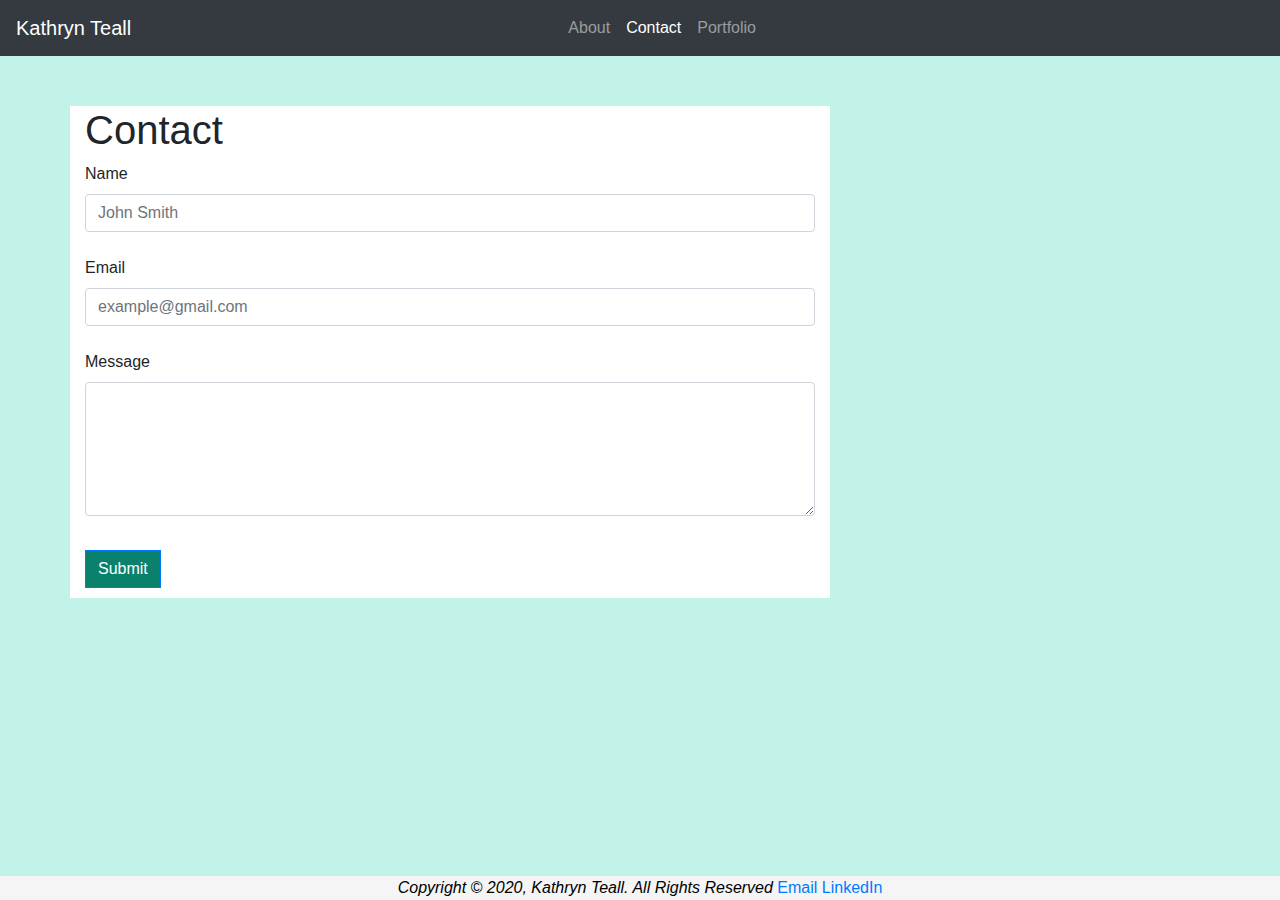
==== contact.html @ 61c362ba "Media queries and footer changes" ====
<!DOCTYPE html>
<html lang="en">
<head>
    <meta charset="UTF-8">
    <meta name="viewport" content="width-device-width, initial-scale=1">
    <title>Contact Info</title>
    <link rel="stylesheet" href="https://stackpath.bootstrapcdn.com/bootstrap/4.4.1/css/bootstrap.min.css" integrity="sha384-Vkoo8x4CGsO3+Hhxv8T/Q5PaXtkKtu6ug5TOeNV6gBiFeWPGFN9MuhOf23Q9Ifjh" crossorigin="anonymous">
    <link rel="stylesheet" type="text/css" href="style.css">
</head>
<body>
    <!-- Start Nav -->
    <nav class="navbar navbar-expand-lg navbar-dark bg-dark">
        <a class="navbar-brand" href="#">Kathryn Teall</a>
        <button class="navbar-toggler" type="button" data-toggle="collapse" data-target="#navbarNav" aria-controls="navbarNav" aria-expanded="false" aria-label="Toggle navigation">
          <span class="navbar-toggler-icon"></span>
        </button>
        <div class="collapse navbar-collapse" id="navbarNav">
          <ul class="navbar-nav ml-auto">
            <li class="nav-item">
              <a class="nav-link" href="index.html">About</a>
            </li>
            <li class="nav-item active">
              <a class="nav-link" href="#">Contact <span class="sr-only">(current)</span></a>
            </li>
            <li class="nav-item">
              <a class="nav-link" href="portfolio.html">Portfolio</a>
            </li>
          </ul>
        </div>
      </nav>
      <!-- End Nav -->
      <main class="container">
        <form>
          <section class="row">
            <header class="col-md-8">
              <h1 id="contact">Contact</h1>
            </header>
          </section>
          <section class="row">                                                                                                                                                                                                                              
            <article class="col-md-8">
              <label for="name">Name</label><br> 
              <input type="text" class="form-control" placeholder="John Smith"><br>
            </article>
          </section>  
          <section class="row">  
            <article class="col-md-8">
              <label for="email">Email</label><br>   
              <input type="email" class="form-control" placeholder="example@gmail.com"><br>
            </article>
          </section>
          <section class="row">
            <article class="col-md-8">
              <label for="Message">Message</label><br> 
              <textarea class="form-control" rows="5" id="comment"></textarea><br>
            </article>
          </section>
          <section class="row">
            <article class="col-md-8">
              <button type="button" class="btn btn-primary btn-custom">Submit</button>
            </article>
          </section>
        </form>
      </main>
      <footer>
        <em>Copyright &copy; 2020, Kathryn Teall.  All Rights Reserved</em>
          <a href="mailto:katgrace0808@gmail.com?subject=Portfolio" class="footer-email">Email</a>
          <a href="https://www.linkedin.com/in/kathrynteall79688825" class="footer-links">LinkedIn</a>
      </footer>
</body>
</html>
---- style.css ----
body {
    background-color: #85e7d280;
    font-family: sans-serif;
    padding-bottom: 50px;
}

.navbar-nav {
    margin-right: 500px;
}

.container {
    margin-top: 50px;
    margin-bottom: 50px;
}

.col-md-8,
#contact {
    background-color: white;
}

#aboutme {
    color: black;
}

.btn-custom {
    margin-top: 10px;
    margin-bottom: 10px;
    border-radius: 0;
    background-color: #09816d;
}

.text-block:link {
    color: white;
}

.text-block {
    position: absolute;
    text-align: center;
    top: 85%;
    background-color: #0e413680;
    color: white;
    width: 60%;
    padding: 5px;
    margin-left: 20px;
}

.col-md-4 {
    padding: 20px;
}

footer {
    position: fixed;
    left: 0;
    bottom: 0;
    margin-top: 50px;
    width: 100%;
    background-color: whitesmoke;
    color: black;
    text-align: center;
}

@media screen and (max-width: 576px) {
    body {
        width: 100%;
    }
}
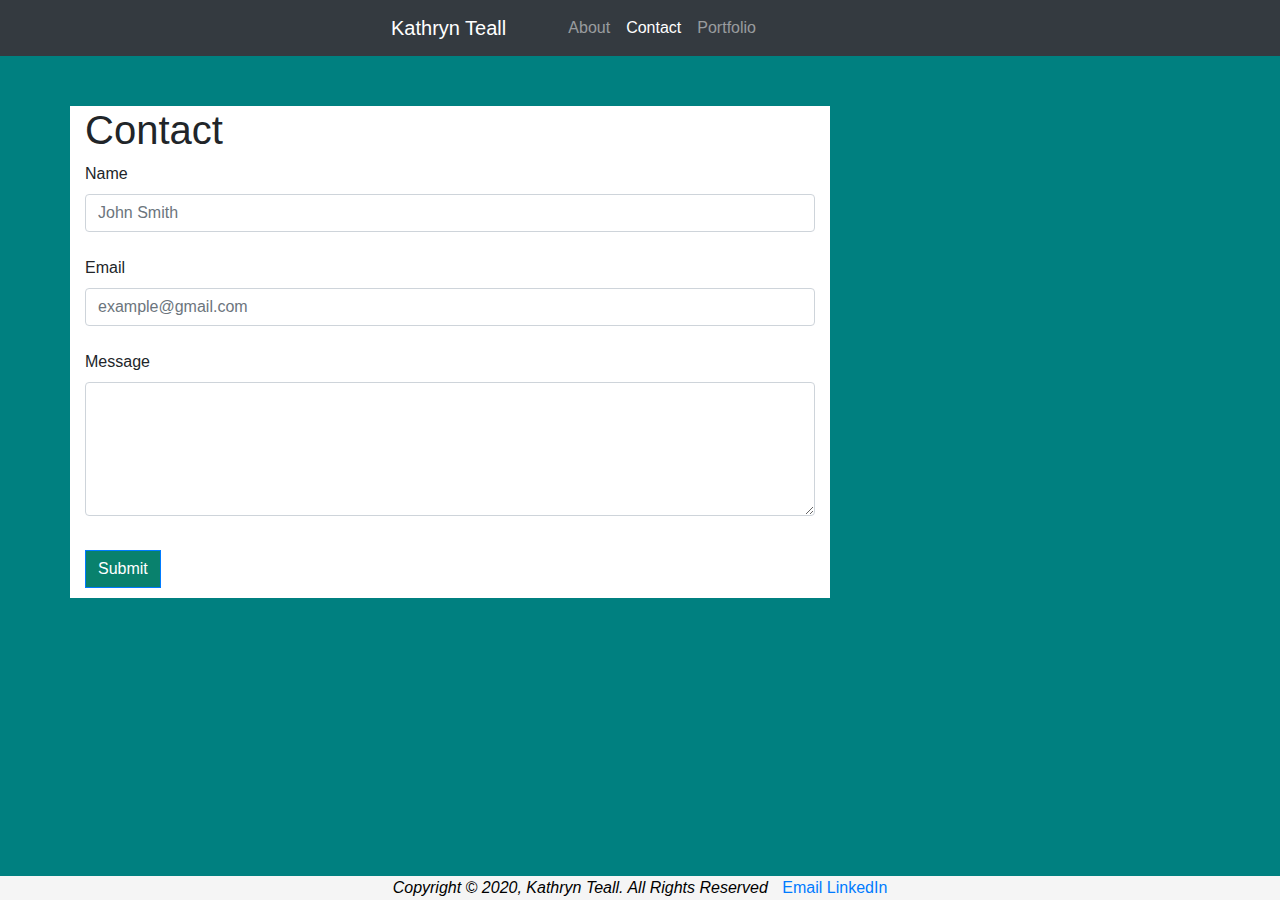
==== commit 663a8080: "Media Query updates" ====
--- a/contact.html
+++ b/contact.html
@@ -8,7 +8,8 @@
     <link rel="stylesheet" type="text/css" href="style.css">
 </head>
 <body>
-    <!-- Start Nav -->
+  <div class="backgroundimg" style="background-image: url('https://i.pinimg.com/originals/97/05/4f/97054f8c1bff3179813aecdfd2988cdb.jpg');">  
+  <!-- Start Nav -->
     <nav class="navbar navbar-expand-lg navbar-dark bg-dark">
         <a class="navbar-brand" href="#">Kathryn Teall</a>
         <button class="navbar-toggler" type="button" data-toggle="collapse" data-target="#navbarNav" aria-controls="navbarNav" aria-expanded="false" aria-label="Toggle navigation">
@@ -66,5 +67,6 @@
           <a href="mailto:katgrace0808@gmail.com?subject=Portfolio" class="footer-email">Email</a>
           <a href="https://www.linkedin.com/in/kathrynteall79688825" class="footer-links">LinkedIn</a>
       </footer>
+  </div>
 </body>
 </html>--- a/style.css
+++ b/style.css
@@ -1,11 +1,24 @@
 body {
-    background-color: #85e7d280;
     font-family: sans-serif;
-    padding-bottom: 50px;
+    background-color: teal;
+}
+
+.backgroundimg {
+    height: 100vh;
 }
 
 .navbar-nav {
     margin-right: 500px;
+}
+
+.navbar-brand {
+    padding-left: 375px;
+}
+
+@media screen and (max-width: 576px) {
+    .navbar-brand {
+        padding-left: 0 !important;
+    }
 }
 
 .container {
@@ -20,6 +33,10 @@
 
 #aboutme {
     color: black;
+}
+
+.headshot {
+    grid-row-end: span 3;
 }
 
 .btn-custom {
@@ -37,7 +54,7 @@
     position: absolute;
     text-align: center;
     top: 85%;
-    background-color: #0e413680;
+    background-color: #033a2e80;
     color: white;
     width: 60%;
     padding: 5px;
@@ -59,8 +76,6 @@
     text-align: center;
 }
 
-@media screen and (max-width: 576px) {
-    body {
-        width: 100%;
-    }
+.footer-email {
+    padding-left: 10px;
 }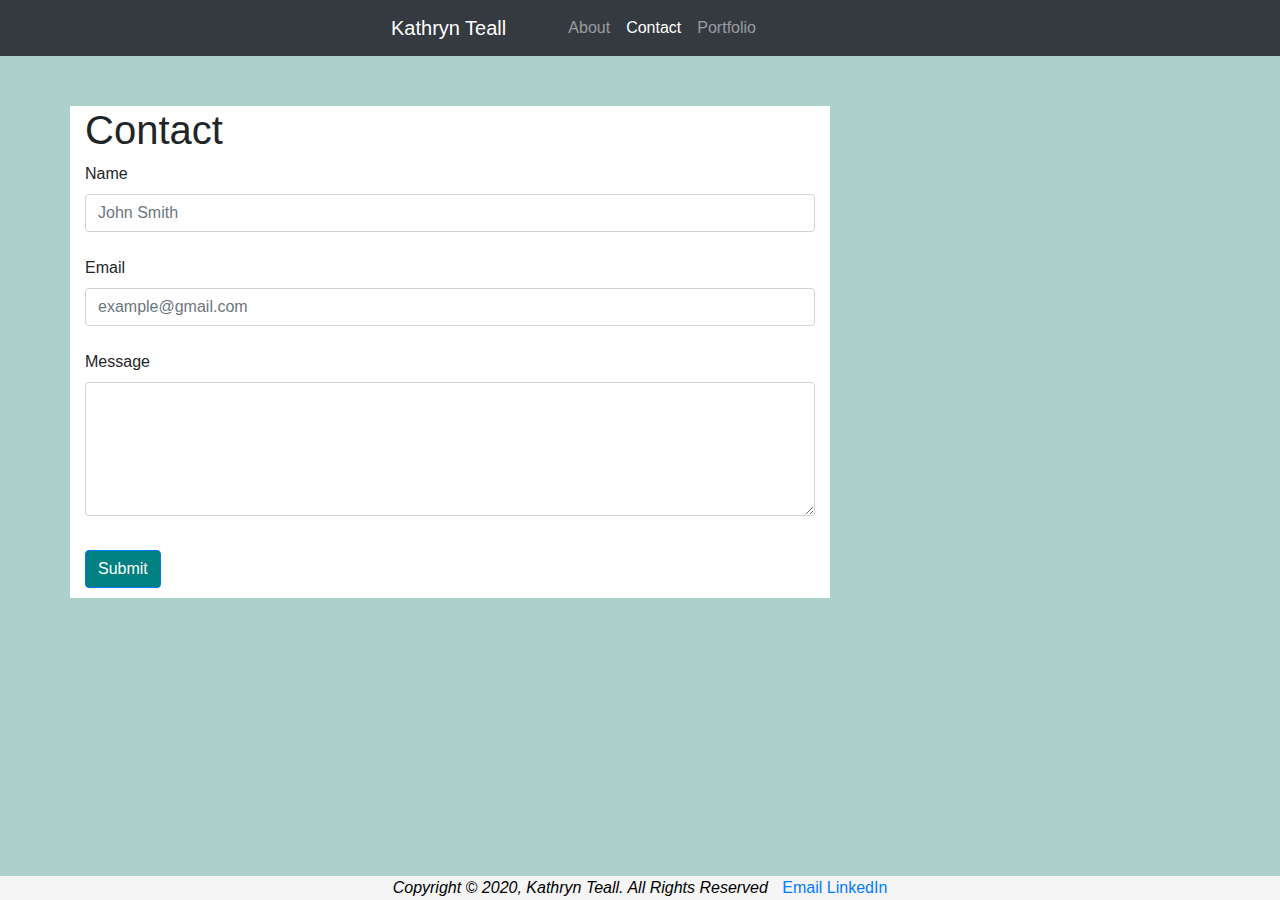
==== commit a75f131b: "Removed background images" ====
--- a/contact.html
+++ b/contact.html
@@ -8,7 +8,7 @@
     <link rel="stylesheet" type="text/css" href="style.css">
 </head>
 <body>
-  <div class="backgroundimg" style="background-image: url('https://i.pinimg.com/originals/97/05/4f/97054f8c1bff3179813aecdfd2988cdb.jpg');">  
+    
   <!-- Start Nav -->
     <nav class="navbar navbar-expand-lg navbar-dark bg-dark">
         <a class="navbar-brand" href="#">Kathryn Teall</a>
@@ -67,6 +67,5 @@
           <a href="mailto:katgrace0808@gmail.com?subject=Portfolio" class="footer-email">Email</a>
           <a href="https://www.linkedin.com/in/kathrynteall79688825" class="footer-links">LinkedIn</a>
       </footer>
-  </div>
-</body>
+  </body>
 </html>--- a/style.css
+++ b/style.css
@@ -1,10 +1,6 @@
 body {
     font-family: sans-serif;
-    background-color: teal;
-}
-
-.backgroundimg {
-    height: 100vh;
+    background-color: #acd1cb;
 }
 
 .navbar-nav {
@@ -15,9 +11,13 @@
     padding-left: 375px;
 }
 
-@media screen and (max-width: 576px) {
+@media screen and (max-width: 640px) {
     .navbar-brand {
         padding-left: 0 !important;
+    }
+    .headshot {
+        height: 200px;
+        width: 150px;
     }
 }
 
@@ -35,15 +35,11 @@
     color: black;
 }
 
-.headshot {
-    grid-row-end: span 3;
-}
-
 .btn-custom {
     margin-top: 10px;
     margin-bottom: 10px;
-    border-radius: 0;
-    background-color: #09816d;
+    border-radius: 100;
+    background-color: teal;
 }
 
 .text-block:link {
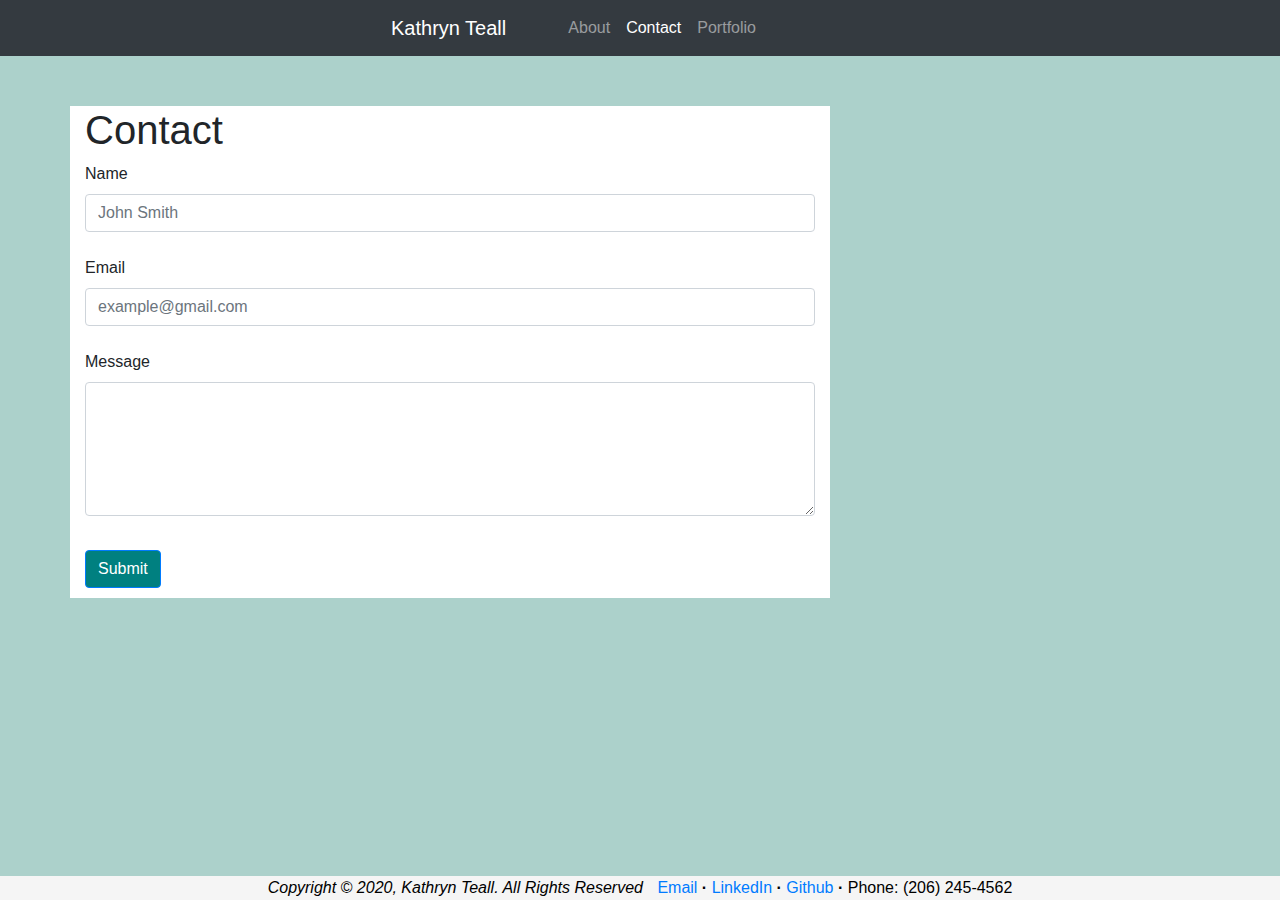
==== commit fc3aafa6: "Added links and updated contact info" ====
--- a/contact.html
+++ b/contact.html
@@ -8,8 +8,6 @@
     <link rel="stylesheet" type="text/css" href="style.css">
 </head>
 <body>
-    
-  <!-- Start Nav -->
     <nav class="navbar navbar-expand-lg navbar-dark bg-dark">
         <a class="navbar-brand" href="#">Kathryn Teall</a>
         <button class="navbar-toggler" type="button" data-toggle="collapse" data-target="#navbarNav" aria-controls="navbarNav" aria-expanded="false" aria-label="Toggle navigation">
@@ -29,7 +27,6 @@
           </ul>
         </div>
       </nav>
-      <!-- End Nav -->
       <main class="container">
         <form>
           <section class="row">
@@ -65,7 +62,12 @@
       <footer>
         <em>Copyright &copy; 2020, Kathryn Teall.  All Rights Reserved</em>
           <a href="mailto:katgrace0808@gmail.com?subject=Portfolio" class="footer-email">Email</a>
+          <strong class="footer-dots">·</strong>
           <a href="https://www.linkedin.com/in/kathrynteall79688825" class="footer-links">LinkedIn</a>
+          <strong class="footer-dots">·</strong>
+          <a href="https://github.com/katgrace0808" class="footer-links">Github</a>
+          <strong class="footer-dots">·</strong>
+          <a class="footer-phone">Phone: (206) 245-4562</a>
       </footer>
   </body>
 </html>--- a/style.css
+++ b/style.css
@@ -58,7 +58,7 @@
 }
 
 .col-md-4 {
-    padding: 20px;
+    padding: 50px;
 }
 
 footer {
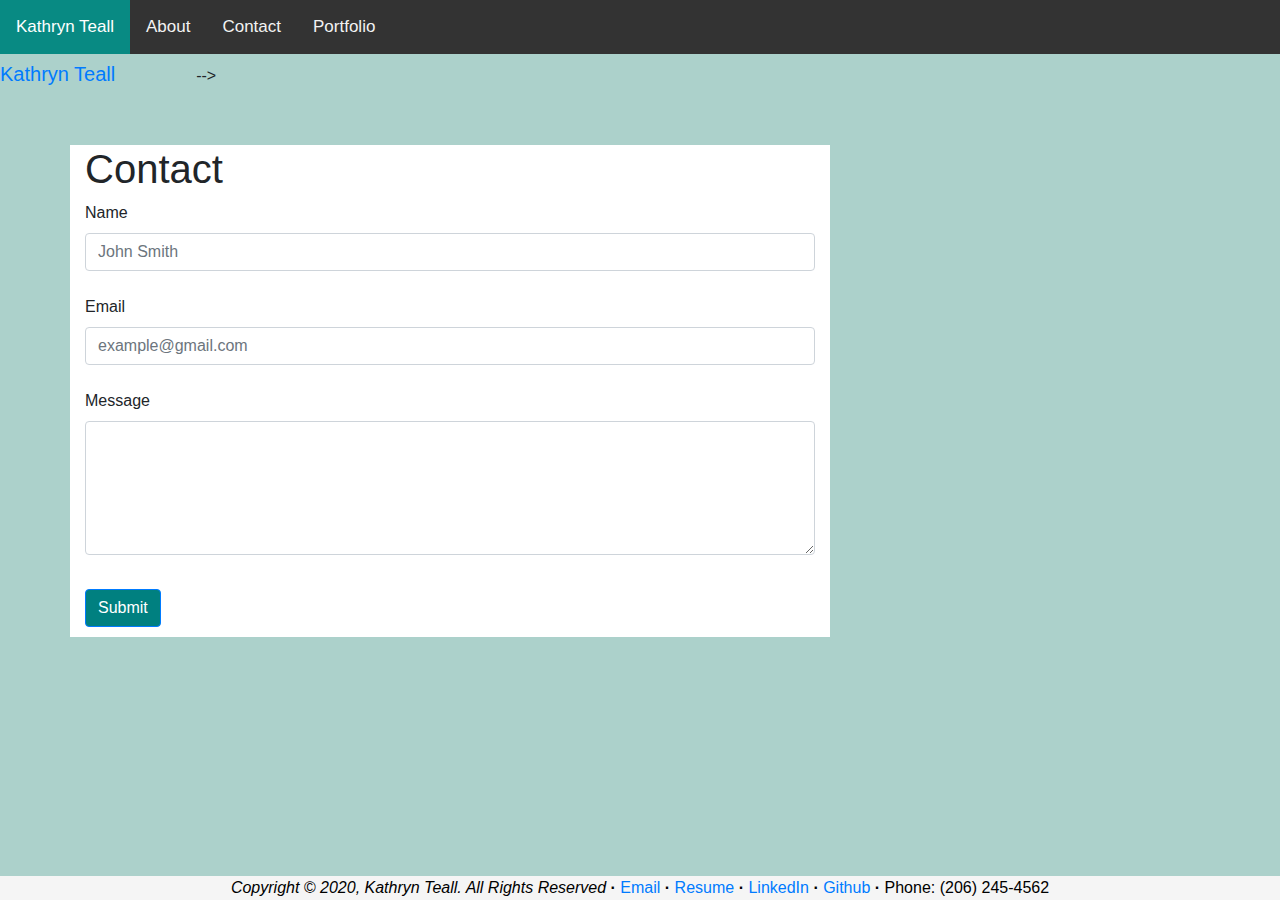
==== commit 988f5625: "Repos added" ====
--- a/contact.html
+++ b/contact.html
@@ -1,73 +1,92 @@
 <!DOCTYPE html>
 <html lang="en">
+
 <head>
-    <meta charset="UTF-8">
-    <meta name="viewport" content="width-device-width, initial-scale=1">
-    <title>Contact Info</title>
-    <link rel="stylesheet" href="https://stackpath.bootstrapcdn.com/bootstrap/4.4.1/css/bootstrap.min.css" integrity="sha384-Vkoo8x4CGsO3+Hhxv8T/Q5PaXtkKtu6ug5TOeNV6gBiFeWPGFN9MuhOf23Q9Ifjh" crossorigin="anonymous">
-    <link rel="stylesheet" type="text/css" href="style.css">
+  <meta charset="UTF-8">
+  <meta name="viewport" content="width-device-width, initial-scale=1">
+  <title>Contact Info</title>
+  <link rel="stylesheet" href="https://stackpath.bootstrapcdn.com/bootstrap/4.4.1/css/bootstrap.min.css"
+    integrity="sha384-Vkoo8x4CGsO3+Hhxv8T/Q5PaXtkKtu6ug5TOeNV6gBiFeWPGFN9MuhOf23Q9Ifjh" crossorigin="anonymous">
+  <link rel="stylesheet" href="https://cdnjs.cloudflare.com/ajax/libs/font-awesome/4.7.0/css/font-awesome.min.css">
+  <link rel="stylesheet" type="text/css" href="style.css">
 </head>
+
 <body>
-    <nav class="navbar navbar-expand-lg navbar-dark bg-dark">
-        <a class="navbar-brand" href="#">Kathryn Teall</a>
-        <button class="navbar-toggler" type="button" data-toggle="collapse" data-target="#navbarNav" aria-controls="navbarNav" aria-expanded="false" aria-label="Toggle navigation">
-          <span class="navbar-toggler-icon"></span>
-        </button>
-        <div class="collapse navbar-collapse" id="navbarNav">
-          <ul class="navbar-nav ml-auto">
-            <li class="nav-item">
-              <a class="nav-link" href="index.html">About</a>
-            </li>
-            <li class="nav-item active">
-              <a class="nav-link" href="#">Contact <span class="sr-only">(current)</span></a>
-            </li>
-            <li class="nav-item">
-              <a class="nav-link" href="portfolio.html">Portfolio</a>
-            </li>
-          </ul>
-        </div>
-      </nav>
-      <main class="container">
-        <form>
-          <section class="row">
-            <header class="col-md-8">
-              <h1 id="contact">Contact</h1>
-            </header>
-          </section>
-          <section class="row">                                                                                                                                                                                                                              
-            <article class="col-md-8">
-              <label for="name">Name</label><br> 
-              <input type="text" class="form-control" placeholder="John Smith"><br>
-            </article>
-          </section>  
-          <section class="row">  
-            <article class="col-md-8">
-              <label for="email">Email</label><br>   
-              <input type="email" class="form-control" placeholder="example@gmail.com"><br>
-            </article>
-          </section>
-          <section class="row">
-            <article class="col-md-8">
-              <label for="Message">Message</label><br> 
-              <textarea class="form-control" rows="5" id="comment"></textarea><br>
-            </article>
-          </section>
-          <section class="row">
-            <article class="col-md-8">
-              <button type="button" class="btn btn-primary btn-custom">Submit</button>
-            </article>
-          </section>
-        </form>
-      </main>
-      <footer>
-        <em>Copyright &copy; 2020, Kathryn Teall.  All Rights Reserved</em>
-          <a href="mailto:katgrace0808@gmail.com?subject=Portfolio" class="footer-email">Email</a>
-          <strong class="footer-dots">·</strong>
-          <a href="https://www.linkedin.com/in/kathrynteall79688825" class="footer-links">LinkedIn</a>
-          <strong class="footer-dots">·</strong>
-          <a href="https://github.com/katgrace0808" class="footer-links">Github</a>
-          <strong class="footer-dots">·</strong>
-          <a class="footer-phone">Phone: (206) 245-4562</a>
-      </footer>
-  </body>
+
+  <nav class="topnav" id="myTopnav">
+    <a href="#home" class="active">Kathryn Teall</a>
+    <a class="nav-link" href="index.html">About <span class="sr-only">(current)</span></a>
+    <a class="nav-link" href="#">Contact</a>
+    <a class="nav-link" href="portfolio.html">Portfolio</a>
+    <a href="javascript:void(0);" class="icon" onclick="myFunction()">
+      <i class="fa fa-bars"></i>
+    </a>
+  </nav>
+  <a class="navbar-brand" href="#">Kathryn Teall</a>
+  <button class="navbar-toggler" type="button" data-toggle="collapse" data-target="#navbarNav" aria-controls="navbarNav"
+    aria-expanded="false" aria-label="Toggle navigation">
+    <span class="navbar-toggler-icon"></span>
+  </button>
+  <div class="collapse navbar-collapse" id="navbarNav">
+    <ul class="navbar-nav ml-auto">
+      <li class="nav-item">
+        <a class="nav-link" href="index.html">About</a>
+      </li>
+      <li class="nav-item active">
+        <a class="nav-link" href="#">Contact <span class="sr-only">(current)</span></a>
+      </li>
+      <li class="nav-item">
+        <a class="nav-link" href="portfolio.html">Portfolio</a>
+      </li>
+    </ul>
+  </div>
+  </nav> -->
+  <main class="container">
+    <form>
+      <section class="row">
+        <header class="col-md-8">
+          <h1 id="contact">Contact</h1>
+        </header>
+      </section>
+      <section class="row">
+        <article class="col-md-8">
+          <label for="name">Name</label><br>
+          <input type="text" class="form-control" placeholder="John Smith"><br>
+        </article>
+      </section>
+      <section class="row">
+        <article class="col-md-8">
+          <label for="email">Email</label><br>
+          <input type="email" class="form-control" placeholder="example@gmail.com"><br>
+        </article>
+      </section>
+      <section class="row">
+        <article class="col-md-8">
+          <label for="Message">Message</label><br>
+          <textarea class="form-control" rows="5" id="comment"></textarea><br>
+        </article>
+      </section>
+      <section class="row">
+        <article class="col-md-8">
+          <button type="button" class="btn btn-primary btn-custom">Submit</button>
+        </article>
+      </section>
+    </form>
+  </main>
+  <footer>
+    <em>Copyright &copy; 2020, Kathryn Teall. All Rights Reserved</em>
+    <strong class="footer-dots">·</strong>
+    <a href="mailto:katgrace0808@gmail.com?subject=Portfolio" class="footer-email">Email</a>
+    <strong class="footer-dots">·</strong>
+    <a href="assets/Kathryn-Teall-Resume.pdf" class="footer-resume">Resume</a>
+    <strong class="footer-dots">·</strong>
+    <a href="https://www.linkedin.com/in/kathrynteall79688825" class="footer-links">LinkedIn</a>
+    <strong class="footer-dots">·</strong>
+    <a href="https://github.com/katgrace0808" class="footer-links">Github</a>
+    <strong class="footer-dots">·</strong>
+    <a class="footer-phone">Phone: (206) 245-4562</a>
+  </footer>
+  <script src="script.js"></script>
+</body>
+
 </html>--- a/style.css
+++ b/style.css
@@ -3,23 +3,63 @@
     background-color: #acd1cb;
 }
 
-.navbar-nav {
-    margin-right: 500px;
-}
-
-.navbar-brand {
-    padding-left: 375px;
-}
-
 @media screen and (max-width: 640px) {
-    .navbar-brand {
-        padding-left: 0 !important;
-    }
     .headshot {
         height: 200px;
         width: 150px;
     }
 }
+
+.topnav {
+    background-color: #333;
+    overflow: hidden;
+  }
+  
+  .topnav a {
+    float: left;
+    display: block;
+    color: #f2f2f2;
+    text-align: center;
+    padding: 14px 16px;
+    text-decoration: none;
+    font-size: 17px;
+  }
+  
+  .topnav a:hover {
+    background-color: #ddd;
+    color: black;
+  }
+  
+  .topnav a.active {
+    background-color: rgb(8, 138, 131);
+    color: white;
+  }
+  
+  .topnav .icon {
+    display: none;
+  }
+
+@media screen and (max-width: 600px) {
+    .topnav a:not(:first-child) {display: none;}
+    .topnav a.icon {
+      float: right;
+      display: block;
+    }
+  }
+  
+  @media screen and (max-width: 600px) {
+    .topnav.responsive {position: relative;}
+    .topnav.responsive a.icon {
+      position: absolute;
+      right: 0;
+      top: 0;
+    }
+    .topnav.responsive a {
+      float: none;
+      display: block;
+      text-align: left;
+    }
+  }
 
 .container {
     margin-top: 50px;
@@ -58,7 +98,7 @@
 }
 
 .col-md-4 {
-    padding: 50px;
+    padding: 20px;
 }
 
 footer {
@@ -70,8 +110,4 @@
     background-color: whitesmoke;
     color: black;
     text-align: center;
-}
-
-.footer-email {
-    padding-left: 10px;
 }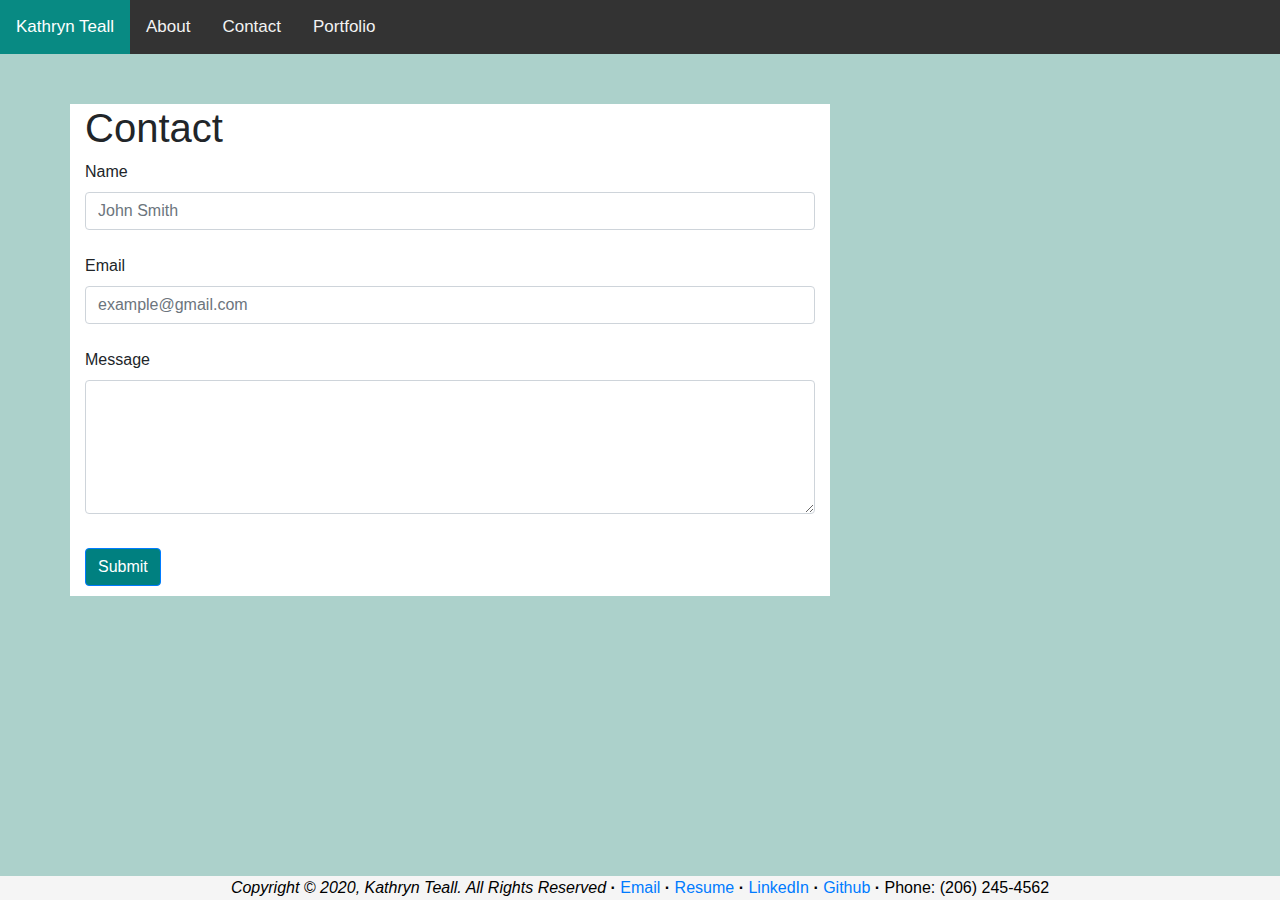
==== commit f776cc0b: "Contact update" ====
--- a/contact.html
+++ b/contact.html
@@ -22,25 +22,6 @@
       <i class="fa fa-bars"></i>
     </a>
   </nav>
-  <a class="navbar-brand" href="#">Kathryn Teall</a>
-  <button class="navbar-toggler" type="button" data-toggle="collapse" data-target="#navbarNav" aria-controls="navbarNav"
-    aria-expanded="false" aria-label="Toggle navigation">
-    <span class="navbar-toggler-icon"></span>
-  </button>
-  <div class="collapse navbar-collapse" id="navbarNav">
-    <ul class="navbar-nav ml-auto">
-      <li class="nav-item">
-        <a class="nav-link" href="index.html">About</a>
-      </li>
-      <li class="nav-item active">
-        <a class="nav-link" href="#">Contact <span class="sr-only">(current)</span></a>
-      </li>
-      <li class="nav-item">
-        <a class="nav-link" href="portfolio.html">Portfolio</a>
-      </li>
-    </ul>
-  </div>
-  </nav> -->
   <main class="container">
     <form>
       <section class="row">
--- a/style.css
+++ b/style.css
@@ -97,8 +97,23 @@
     margin-left: 20px;
 }
 
-.col-md-4 {
+.col-md-4,
+.col-md-6 {
     padding: 20px;
+}
+
+.col-md-6 {
+  font-size: 30px;
+}
+
+#repositories {
+  text-align: center;
+  padding-top: 50px;
+}
+
+#projects {
+  text-align: center;
+  padding-top: 100px;
 }
 
 footer {
